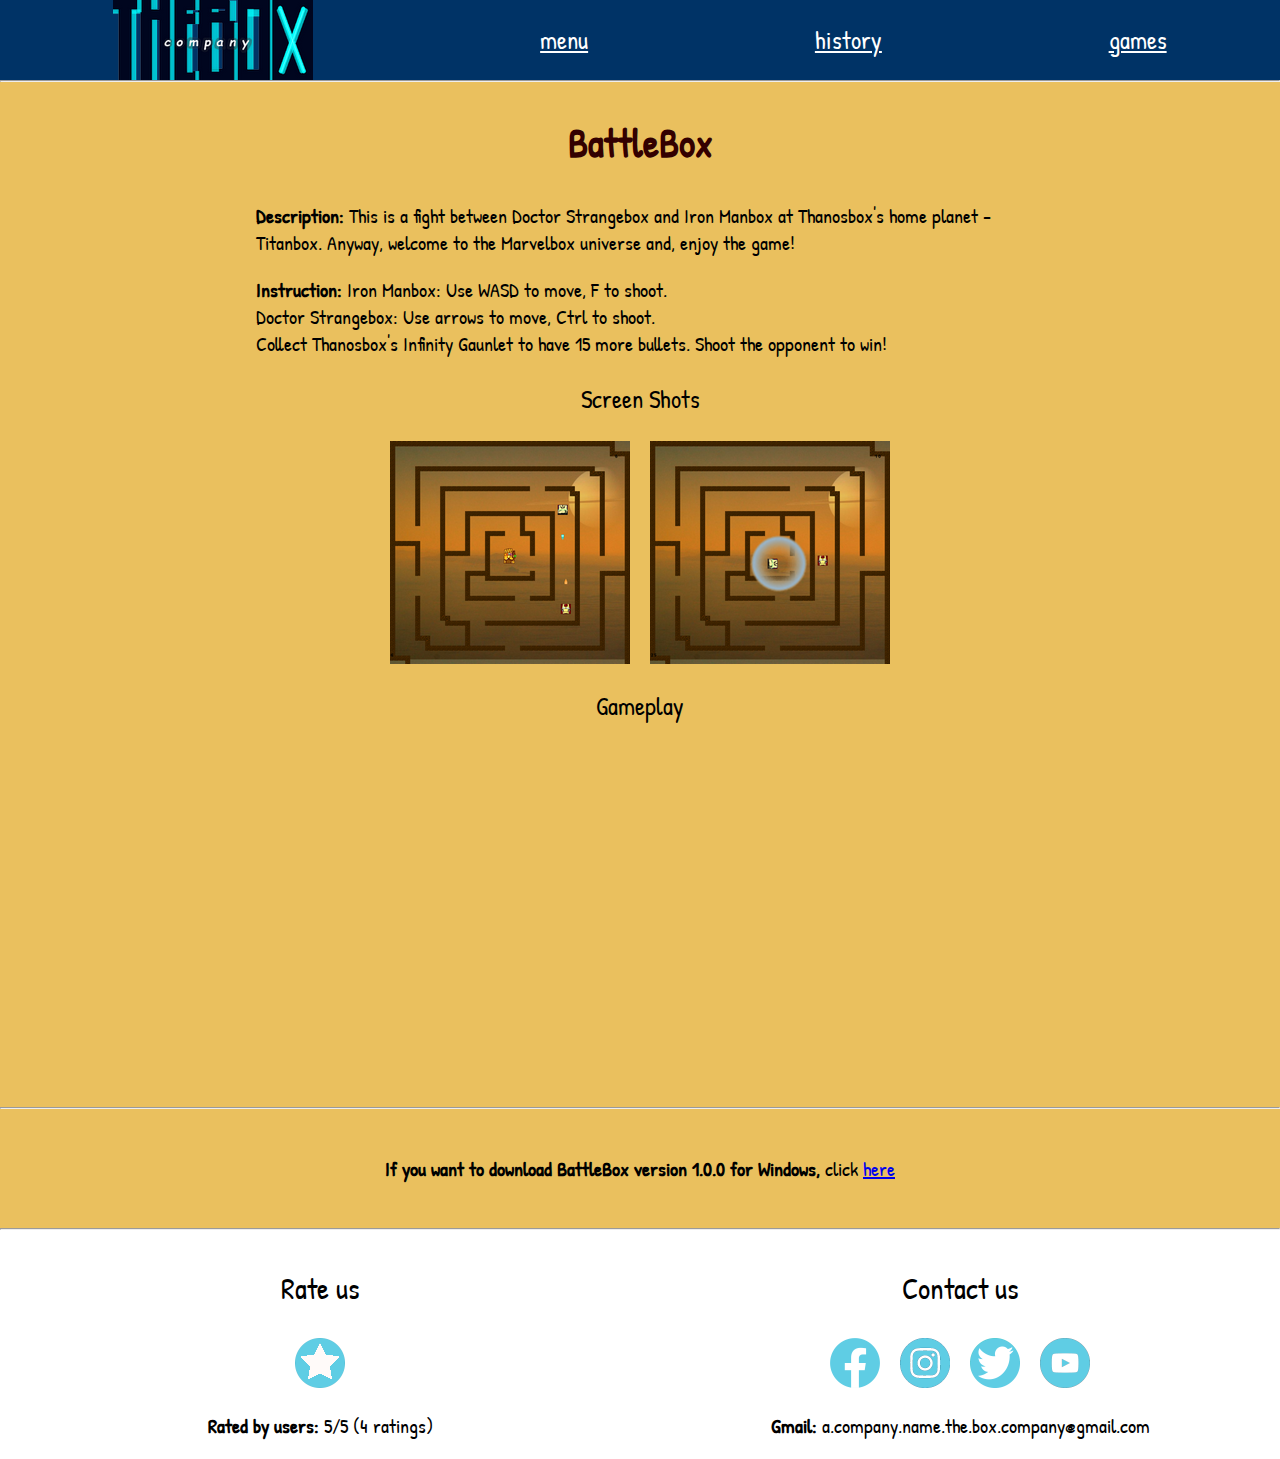
==== BattleBox.html @ 9d327619 "Init" ====
<!DOCTYPE html>
<html lang="en">

<head>
    <meta charset="UTF-8">
    <meta name="viewport" content="width=device-width, initial-scale=1.0">
    <link rel="stylesheet" href="style.css">
    <link href="https://fonts.googleapis.com/css?family=Patrick+Hand&display=swap" rel="stylesheet">
    <title>BattleBox | Games | TheBoxCompany</title>
    <style>
        html,
        body {
            height: 100%;
            width: 100%;
            margin: 0px;
        }
    </style>
</head>

<body>
    <div class="nav-container">
        <img src="s_theboxcompany_0.png" alt="">
        <a class="fontmenu" href="index.html">menu</a>
        <a class="fontmenu" href="history.html">history</a>
        <a class="fontmenu" href="games.html">games</a>
    </div>
    <div style="margin-top: 80px; background-color: rgb(234, 192, 94)">
        <hr>
        <h2 class="gametitle">BattleBox</h2>

        <p class="word" style="padding: 0 20%;"><strong>Description: </strong> This is a fight between Doctor Strangebox
            and Iron Manbox at Thanosbox's home planet -
            Titanbox.
            Anyway, welcome to the Marvelbox universe and, enjoy the game!

            </strong> </p>
        <p class="word" style="padding: 0 20%;"><strong>Instruction:</strong>
            Iron Manbox: Use WASD to move, F to shoot. <br>Doctor Strangebox: Use arrows to move, Ctrl to shoot. <br>Collect
            Thanosbox's Infinity Gaunlet to have 15 more bullets. Shoot the opponent to win!
        </p>
        <p class="screenshot">Screen Shots</p>
        <div class="image">
            <img style="margin-right: 20px;" src="screenshot_battleroyalebox_1.png" alt="">
            <img src="screenshot_battleroyalebox_2.png" alt="">
        </div>
        <p class="screenshot">Gameplay</p>
        <div style="display: flex; justify-content: center;">
            <iframe width="560" height="315" src="https://www.youtube.com/embed/xfI2KONmwdA" frameborder="0"
                        allow="accelerometer; autoplay; encrypted-media; gyroscope; picture-in-picture"
                        allowfullscreen></iframe>
        </div>
        <br>
        <br>
        <hr>
        <div>
            <br>
            <p class="word" style="text-align: center;"> <strong> If you want to download BattleBox version 1.0.0 for Windows,
                </strong>click <a href="https://drive.google.com/open?id=14FRniISEBdgYDYjnjP8YQezhLg9FFoHs">here</a></p>
            <br>
            <hr>
            
        </div>
    </div>
    <div style="display: flex; justify-content: space-around;">
        <div style="width: 40%;">
            <p style="text-align: center; font-family: 'Patrick Hand', cursive; font-size: 30px;;">Rate
                us</p>
            <div style="display: flex; justify-content: center;">
                <a href="https://forms.gle/Z1Stx9Uqgine8ijH7">
                    <img src="star.png" alt="">
                </a>
            </div>
            <p style="text-align: center; font-family: 'Patrick Hand', cursive; font-size: 20px;">
                <strong>Rated by users:</strong> 5/5 (4 ratings)</p>
           
        </div>
        <div style="width: 40%; ">
            <p style="text-align: center; font-family: 'Patrick Hand', cursive; font-size: 30px;  
        ">Contact us
            </p>
            <div>
                <div style="display: flex; justify-content: center;">
                    <a href="https://www.facebook.com/The-Box-Company-109722807317113/?modal=admin_todo_tour"><img
                            style="margin-right: 20px;" src="facebook_logo.png" alt=""></a>
                    <a href="https://www.instagram.com/_theboxcompany_/?hl=vi"><img src="instagram_logo.png"
                            style="margin-right: 20px;" alt=""></a>
                    <a href="https://twitter.com/TheBoxCompany1"><img src="twitter_logo.png" style="margin-right: 20px;"
                            alt=""></a>
                    <a href="https://www.youtube.com/channel/UCj0L_D2-Um7wrR2RdsnXzCQ"><img src="youtube_logo.png"
                            alt=""></a>
                </div>
                <p style="text-align: center; font-family: 'Patrick Hand', cursive; font-size: 20px;">
                    <strong>Gmail: </strong>a.company.name.the.box.company@gmail.com</p>

            </div>
        </div>
    </div>
</body>

</html>
---- style.css ----
.text-bold {
    font-weight: bold;
}
.product-img {
    width: 300px;
    height: 300px;
}
.product-div{
    width: 300px;
    margin: 40px;
}

a:hover {

    color: lightblue;
}

.nav-container{
    background-color: rgb(0, 51, 102); 
    text-align: center;
    display: flex;
    justify-content: space-around ; 
    align-items: center;
    flex-direction: row;
    position: fixed;
    top: 0px;
    width: 100%;
}
.product-container{
    display: flex;
    flex-wrap: wrap;
    padding: 0 7%
}
.footer-container{
    display: flex;
    padding: 0 10%;
    justify-content: space-around;
    
}
.product-detail-container{
    display: flex;
    margin-top: 50px ;
    padding: 0 10%;
}
.fontmenu{
    font-family: 'Patrick Hand',cursive;
    color: white;
    font-size: 25px;

}
.word {
    font-size: 20px;
    font-family: 'Patrick Hand', cursive;
    color: black;
}

.image{
    display: flex;
    justify-content: center;
    flex-wrap: wrap;
}
.screenshot {
    text-align: center;
    font-size: 25px;
    font-family: 'Patrick Hand', cursive;
}

.gametitle {
    text-align: center;
    font-family: 'Patrick Hand', cursive;
    color: rgb(51, 0, 0);
    font-size: 40px;
}
.paddingforword{
    padding: 0 10%;
}
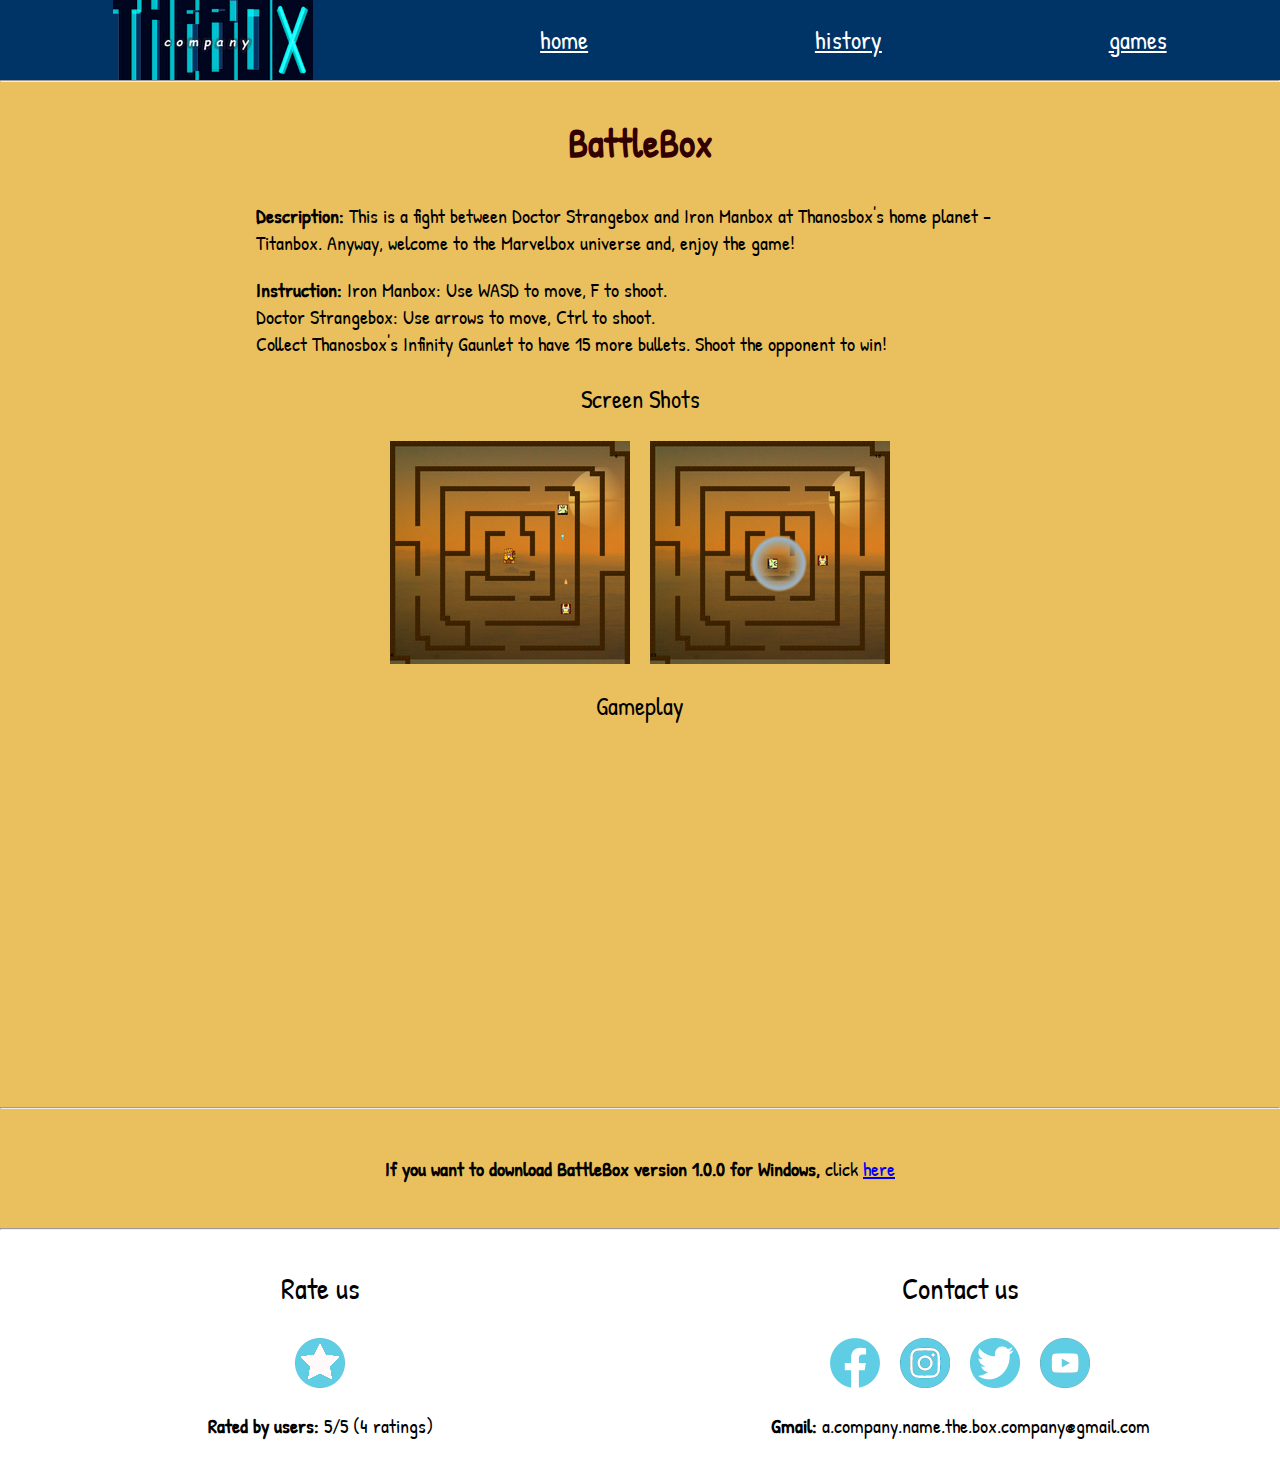
==== commit f19f724f: "some more bugs" ====
--- a/BattleBox.html
+++ b/BattleBox.html
@@ -7,6 +7,7 @@
     <link rel="stylesheet" href="style.css">
     <link href="https://fonts.googleapis.com/css?family=Patrick+Hand&display=swap" rel="stylesheet">
     <title>BattleBox | Games | TheBoxCompany</title>
+    <link rel="icon" href="icon.png">
     <style>
         html,
         body {
@@ -20,7 +21,7 @@
 <body>
     <div class="nav-container">
         <img src="s_theboxcompany_0.png" alt="">
-        <a class="fontmenu" href="index.html">menu</a>
+        <a class="fontmenu" href="index.html">home</a>
         <a class="fontmenu" href="history.html">history</a>
         <a class="fontmenu" href="games.html">games</a>
     </div>
--- a/style.css
+++ b/style.css
@@ -74,3 +74,8 @@
 .paddingforword{
     padding: 0 10%;
 }
+.whiteword {
+    font-size: 20px;
+    font-family: 'Patrick Hand', cursive;
+    color: white;
+}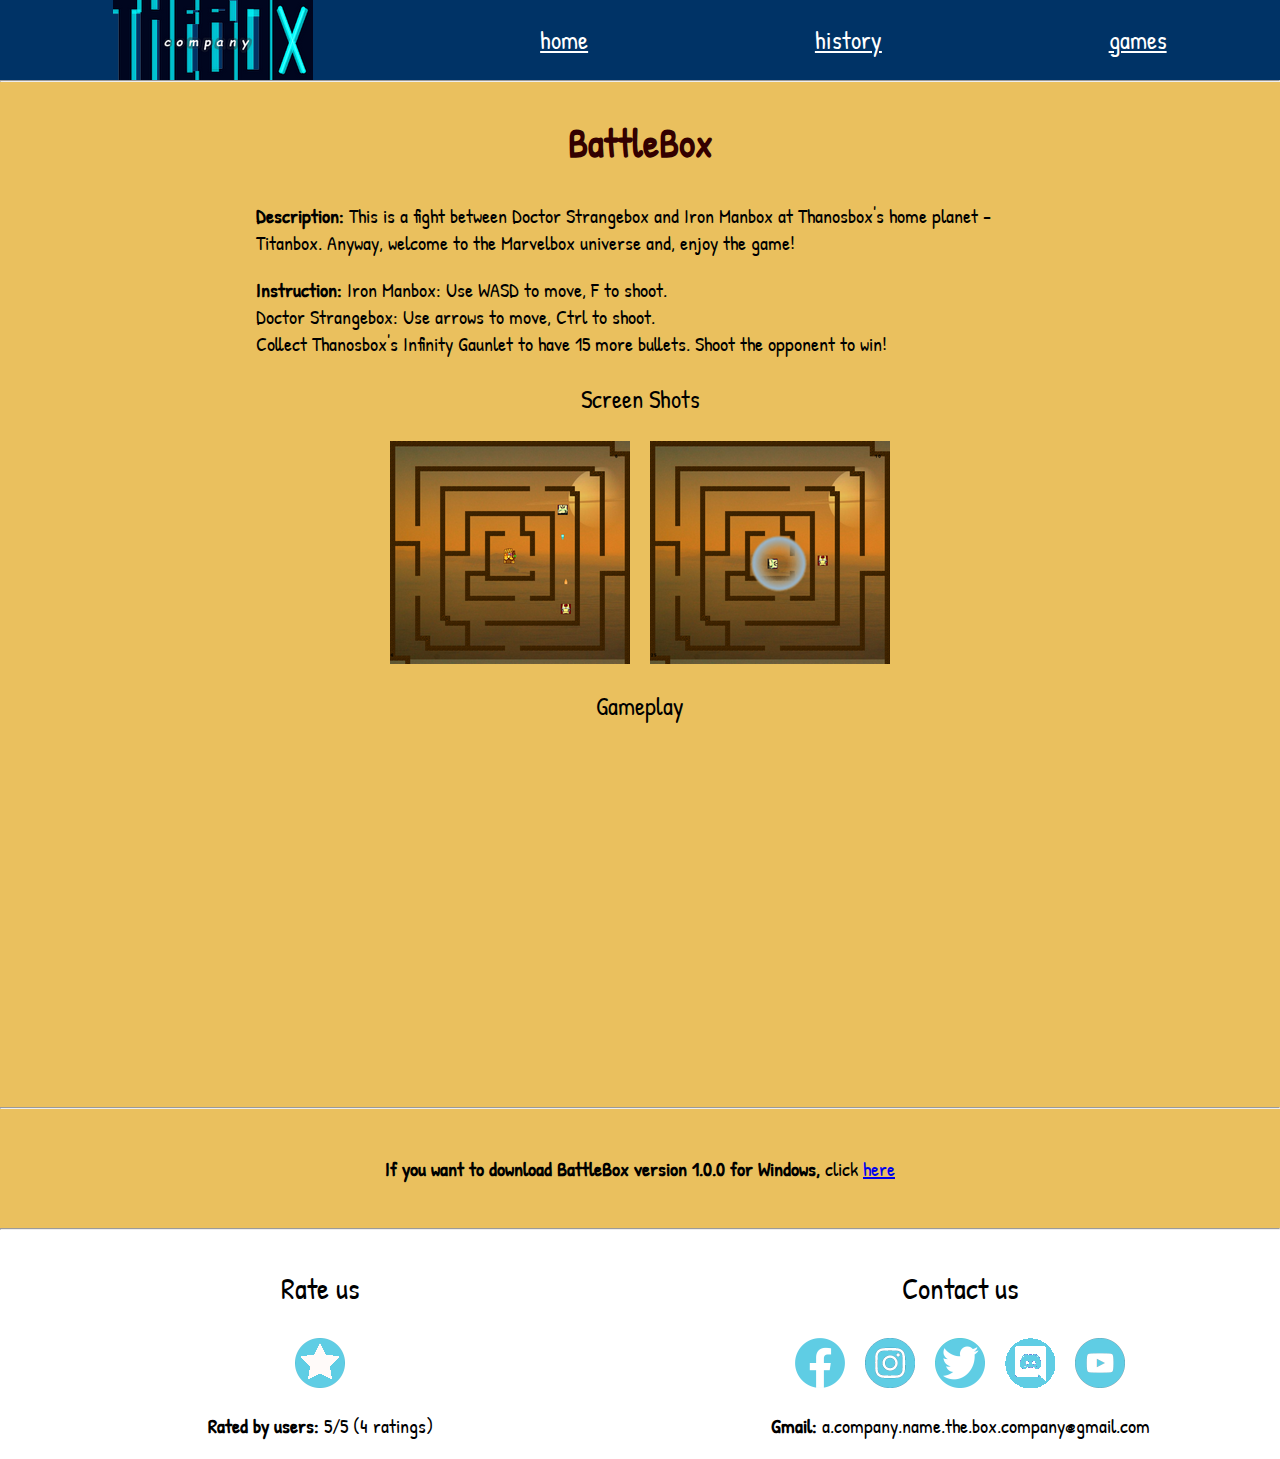
==== commit 971351a1: "discord added to footer" ====
--- a/BattleBox.html
+++ b/BattleBox.html
@@ -7,7 +7,7 @@
     <link rel="stylesheet" href="style.css">
     <link href="https://fonts.googleapis.com/css?family=Patrick+Hand&display=swap" rel="stylesheet">
     <title>BattleBox | Games | TheBoxCompany</title>
-    <link rel="icon" href="icon.png">
+    <link rel="icon" href="box.png">
     <style>
         html,
         body {
@@ -23,7 +23,7 @@
         <img src="s_theboxcompany_0.png" alt="">
         <a class="fontmenu" href="index.html">home</a>
         <a class="fontmenu" href="history.html">history</a>
-        <a class="fontmenu" href="games.html">games</a>
+        <a class="fontmenu" href="game.html">games</a>
     </div>
     <div style="margin-top: 80px; background-color: rgb(234, 192, 94)">
         <hr>
@@ -87,6 +87,8 @@
                             style="margin-right: 20px;" alt=""></a>
                     <a href="https://twitter.com/TheBoxCompany1"><img src="twitter_logo.png" style="margin-right: 20px;"
                             alt=""></a>
+                    <a href="https://discord.gg/6uBYk5J"><img src="discord-logo.png" style="margin-right: 20px;"
+                                alt=""></a>
                     <a href="https://www.youtube.com/channel/UCj0L_D2-Um7wrR2RdsnXzCQ"><img src="youtube_logo.png"
                             alt=""></a>
                 </div>
